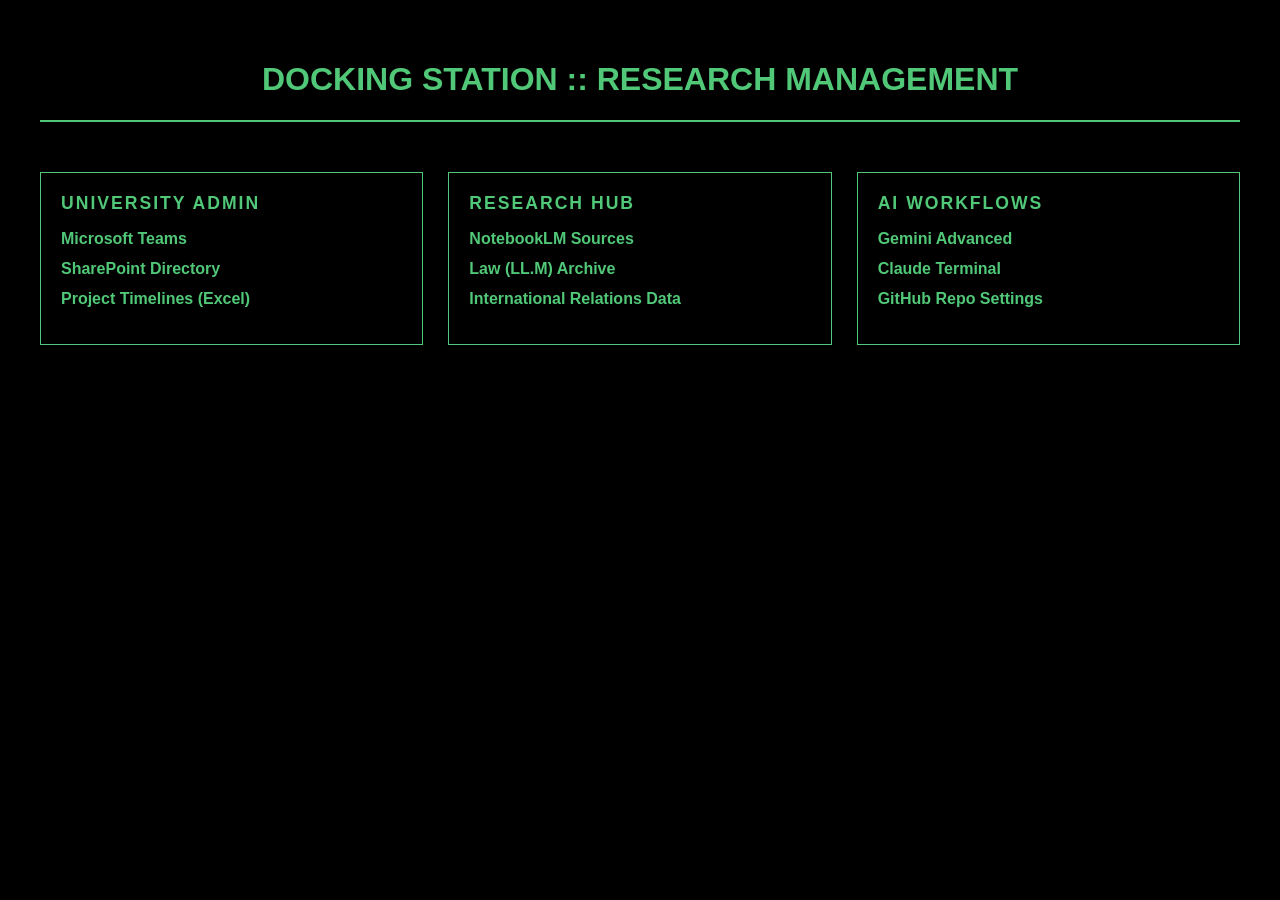
==== index.html @ 9e72f3fa "Update index.html" ====
<!DOCTYPE html>
<html lang="en">
<head>
    <meta charset="UTF-8">
    <meta name="viewport" content="width=device-width, initial-scale=1.0">
    <title>Research Docking Station</title>
    <style>
        :root {
            --bg-color: #000000;
            --emerald: #50C878;
            --border-style: 1px solid #50C878;
            --font-stack: 'Segoe UI', Roboto, Helvetica, Arial, sans-serif;
        }

        body {
            background-color: var(--bg-color);
            color: var(--emerald);
            font-family: var(--font-stack);
            margin: 0;
            padding: 40px;
        }

        header {
            text-align: center;
            margin-bottom: 50px;
            border-bottom: 2px solid var(--emerald);
        }

        /* Grid Layout Configuration */
        .dashboard-grid {
            display: grid;
            grid-template-columns: repeat(auto-fit, minmax(300px, 1fr));
            gap: 25px;
            max-width: 1200px;
            margin: 0 auto;
        }

        .card {
            border: var(--border-style);
            padding: 20px;
            transition: background 0.3s ease;
        }

        .card:hover {
            background-color: rgba(80, 200, 120, 0.1);
        }

        .card h2 {
            margin-top: 0;
            text-transform: uppercase;
            font-size: 1.1rem;
            letter-spacing: 2px;
        }

        ul {
            list-style-type: none;
            padding: 0;
        }

        li {
            margin: 12px 0;
        }

        a {
            color: var(--emerald);
            text-decoration: none;
            font-weight: bold;
        }

        a:hover {
            text-decoration: underline;
        }
    </style>
</head>
<body>

    <header>
        <h1>DOCKING STATION :: RESEARCH MANAGEMENT</h1>
    </header>

    <div class="dashboard-grid">
        <div class="card">
            <h2>University Admin</h2>
            <ul>
                <li><a href="#">Microsoft Teams</a></li>
                <li><a href="#">SharePoint Directory</a></li>
                <li><a href="#">Project Timelines (Excel)</a></li>
            </ul>
        </div>

        <div class="card">
            <h2>Research Hub</h2>
            <ul>
                <li><a href="#">NotebookLM Sources</a></li>
                <li><a href="#">Law (LL.M) Archive</a></li>
                <li><a href="#">International Relations Data</a></li>
            </ul>
        </div>

        <div class="card">
            <h2>AI Workflows</h2>
            <ul>
                <li><a href="#">Gemini Advanced</a></li>
                <li><a href="#">Claude Terminal</a></li>
                <li><a href="#">GitHub Repo Settings</a></li>
            </ul>
        </div>
    </div>

</body>
</html>
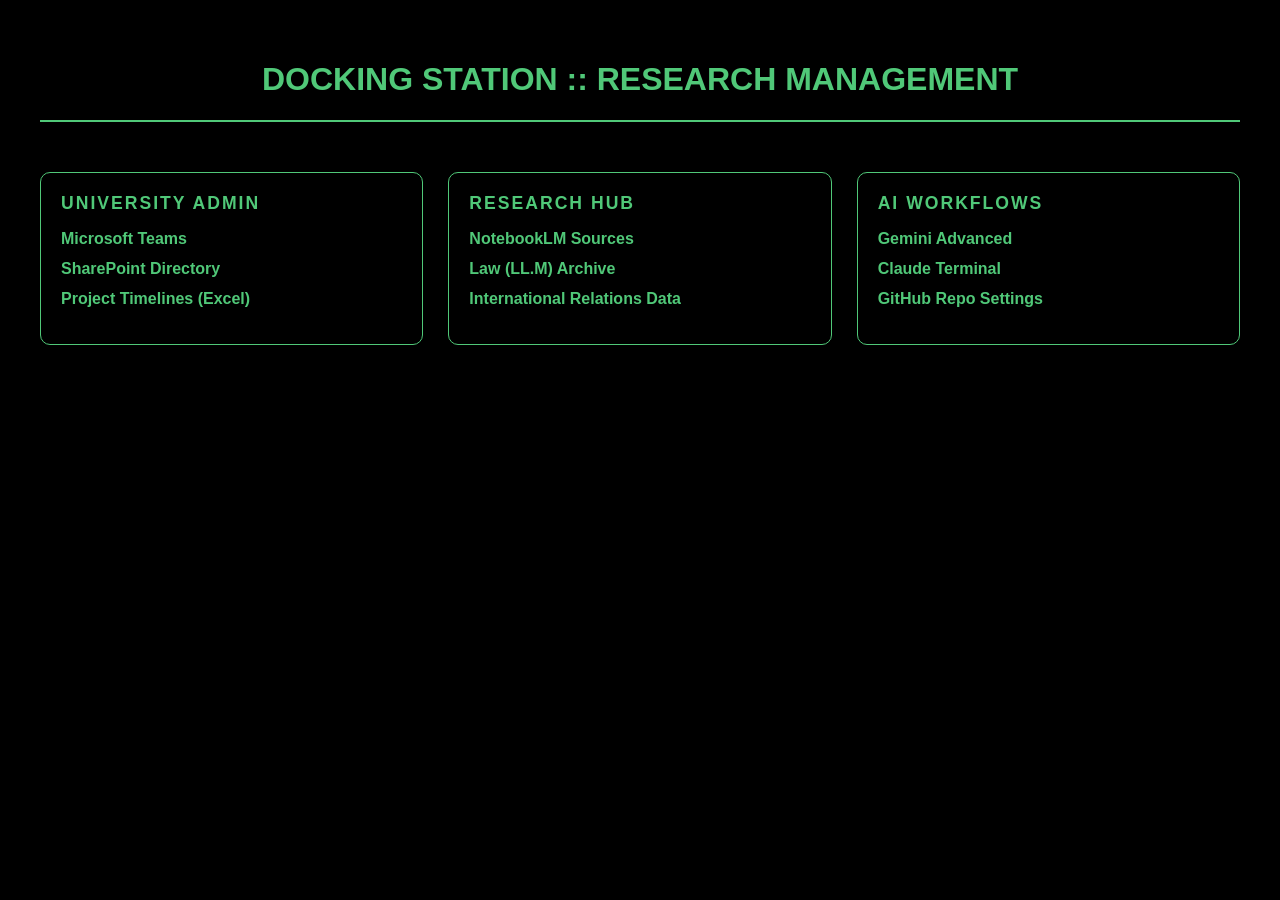
==== commit a5f64c72: "Update index.html" ====
--- a/index.html
+++ b/index.html
@@ -10,6 +10,9 @@
             --emerald: #50C878;
             --border-style: 1px solid #50C878;
             --font-stack: 'Segoe UI', Roboto, Helvetica, Arial, sans-serif;
+            
+            /* ADDED: Global Rounding Variable */
+            --radius-main: 10px;
         }
 
         body {
@@ -26,7 +29,6 @@
             border-bottom: 2px solid var(--emerald);
         }
 
-        /* Grid Layout Configuration */
         .dashboard-grid {
             display: grid;
             grid-template-columns: repeat(auto-fit, minmax(300px, 1fr));
@@ -38,11 +40,23 @@
         .card {
             border: var(--border-style);
             padding: 20px;
-            transition: background 0.3s ease;
+            
+            /* ADDED: Applies the rounded corner */
+            border-radius: var(--radius-main);
+            
+            /* Transitions for the hover effect below */
+            transition: all 0.3s ease;
         }
 
         .card:hover {
-            background-color: rgba(80, 200, 120, 0.1);
+            /* Modified hover effect for rounded corners */
+            background-color: rgba(80, 200, 120, 0.05);
+            
+            /* Subtle shadow to complement the rounding */
+            box-shadow: 0 4px 15px rgba(80, 200, 120, 0.2);
+            
+            /* Optional: Make the corner rounding slightly stronger on hover */
+            border-radius: calc(var(--radius-main) * 1.5);
         }
 
         .card h2 {
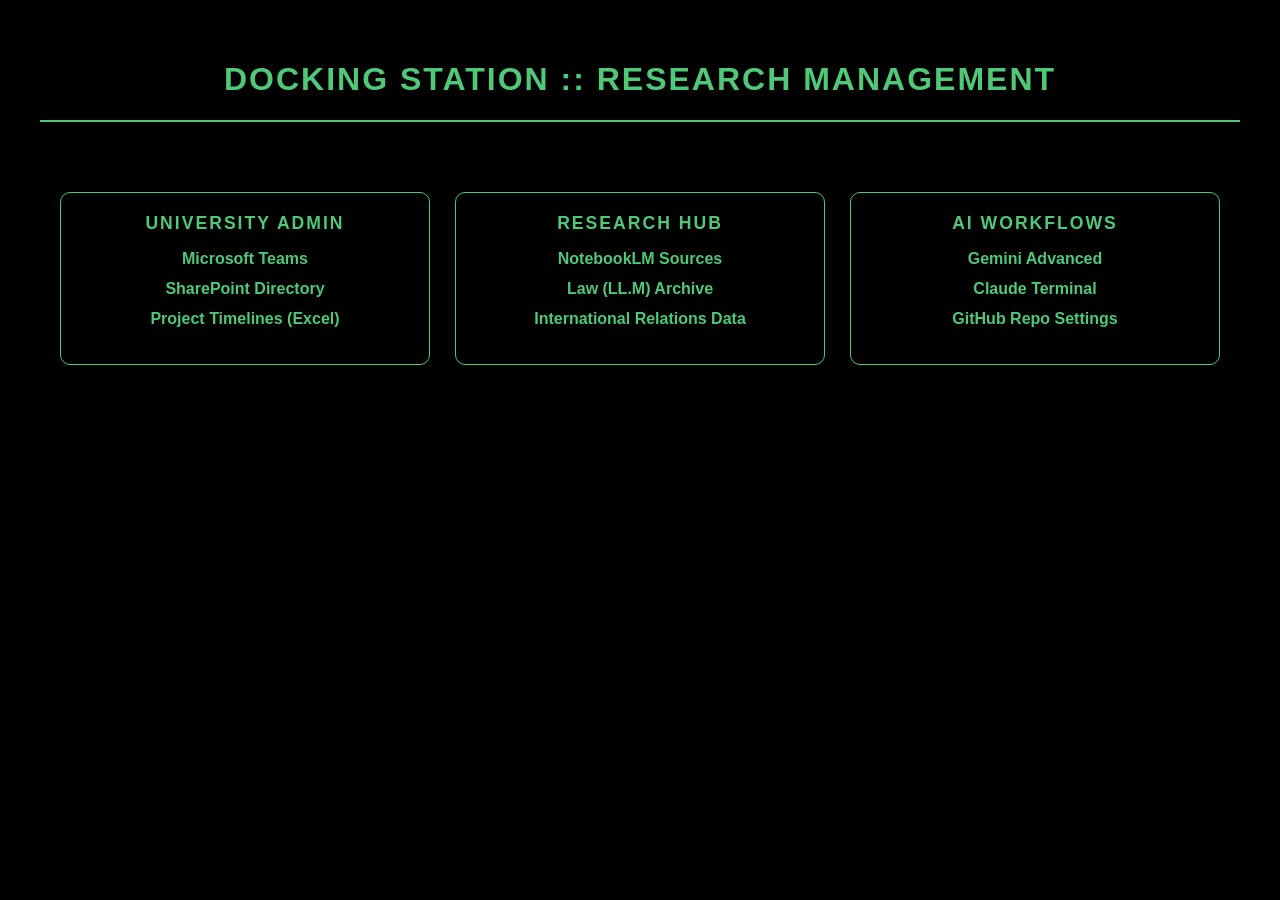
==== commit 2f67f995: "Update index.html" ====
--- a/index.html
+++ b/index.html
@@ -1,6 +1,7 @@
 <!DOCTYPE html>
 <html lang="en">
 <head>
+    <link rel="stylesheet" href="style.css">
     <meta charset="UTF-8">
     <meta name="viewport" content="width=device-width, initial-scale=1.0">
     <title>Research Docking Station</title>
--- a/style.css
+++ b/style.css
@@ -0,0 +1,71 @@
+/* style.css */
+:root {
+    --bg-color: #000000;
+    --emerald: #50C878;
+    --emerald-dim: rgba(80, 200, 120, 0.1);
+    --border-style: 1px solid #50C878;
+    --font-stack: 'Segoe UI', Roboto, Helvetica, Arial, sans-serif;
+    --radius-main: 10px;
+}
+
+body {
+    background-color: var(--bg-color);
+    color: var(--emerald);
+    font-family: var(--font-stack);
+    margin: 0;
+    padding-top: 80px;
+}
+
+/* Navigation Bar */
+nav {
+    position: fixed;
+    top: 0;
+    width: 100%;
+    background-color: var(--bg-color);
+    border-bottom: var(--border-style);
+    display: flex;
+    justify-content: center;
+    padding: 15px 0;
+    z-index: 1000;
+}
+
+.nav-link {
+    color: var(--emerald);
+    text-decoration: none;
+    margin: 0 20px;
+    font-weight: 600;
+    text-transform: uppercase;
+    letter-spacing: 1px;
+    font-size: 0.9rem;
+    transition: opacity 0.3s;
+}
+
+.nav-link:hover { opacity: 0.7; }
+
+/* Dashboard Layout */
+.dashboard-grid {
+    display: grid;
+    grid-template-columns: repeat(auto-fit, minmax(300px, 1fr));
+    gap: 25px;
+    max-width: 1200px;
+    margin: 0 auto;
+    padding: 20px;
+}
+
+.card {
+    border: var(--border-style);
+    padding: 25px;
+    border-radius: var(--radius-main);
+    transition: all 0.3s ease;
+}
+
+.card:hover {
+    background-color: var(--emerald-dim);
+    box-shadow: 0 4px 15px rgba(80, 200, 120, 0.2);
+}
+
+h1, h2 { text-align: center; text-transform: uppercase; letter-spacing: 2px; }
+ul { list-style-type: none; padding: 0; }
+li { margin: 15px 0; text-align: center; }
+a { color: var(--emerald); text-decoration: none; }
+a:hover { text-decoration: underline; }
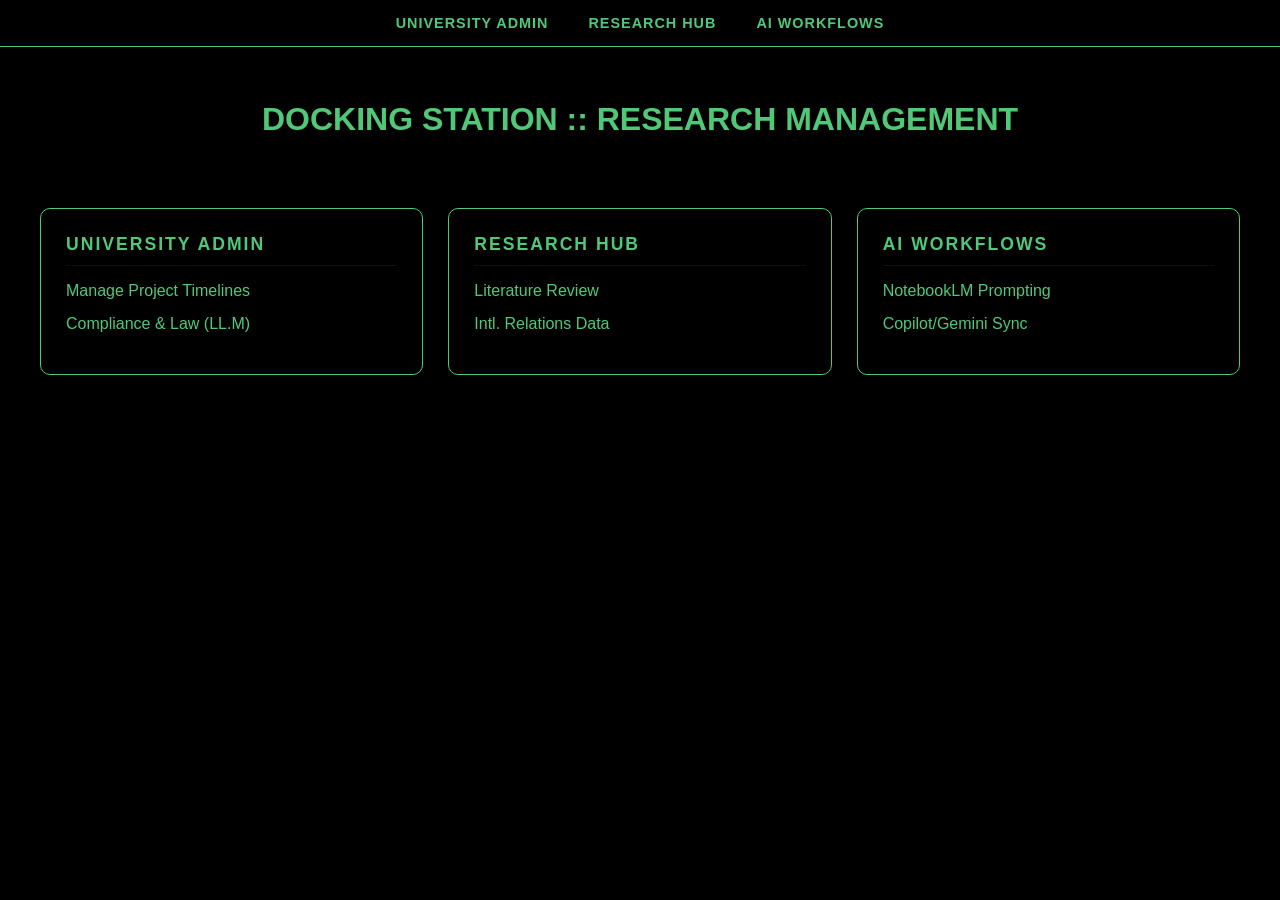
==== commit e678227c: "Update index.html" ====
--- a/index.html
+++ b/index.html
@@ -1,7 +1,6 @@
 <!DOCTYPE html>
 <html lang="en">
 <head>
-    <link rel="stylesheet" href="style.css">
     <meta charset="UTF-8">
     <meta name="viewport" content="width=device-width, initial-scale=1.0">
     <title>Research Docking Station</title>
@@ -9,10 +8,9 @@
         :root {
             --bg-color: #000000;
             --emerald: #50C878;
+            --emerald-dim: rgba(80, 200, 120, 0.1);
             --border-style: 1px solid #50C878;
             --font-stack: 'Segoe UI', Roboto, Helvetica, Arial, sans-serif;
-            
-            /* ADDED: Global Rounding Variable */
             --radius-main: 10px;
         }
 
@@ -21,13 +19,42 @@
             color: var(--emerald);
             font-family: var(--font-stack);
             margin: 0;
-            padding: 40px;
+            padding-top: 80px; /* Space for the fixed nav */
         }
 
+        /* --- Navigation Bar --- */
+        nav {
+            position: fixed;
+            top: 0;
+            width: 100%;
+            background-color: var(--bg-color);
+            border-bottom: var(--border-style);
+            display: flex;
+            justify-content: center;
+            padding: 15px 0;
+            z-index: 1000;
+        }
+
+        .nav-link {
+            color: var(--emerald);
+            text-decoration: none;
+            margin: 0 20px;
+            font-weight: 600;
+            text-transform: uppercase;
+            letter-spacing: 1px;
+            font-size: 0.9rem;
+            transition: opacity 0.3s;
+        }
+
+        .nav-link:hover {
+            opacity: 0.7;
+        }
+
+        /* --- Header & Layout --- */
         header {
             text-align: center;
             margin-bottom: 50px;
-            border-bottom: 2px solid var(--emerald);
+            padding: 0 20px;
         }
 
         .dashboard-grid {
@@ -36,28 +63,20 @@
             gap: 25px;
             max-width: 1200px;
             margin: 0 auto;
+            padding: 20px;
         }
 
+        /* --- Cards --- */
         .card {
             border: var(--border-style);
-            padding: 20px;
-            
-            /* ADDED: Applies the rounded corner */
+            padding: 25px;
             border-radius: var(--radius-main);
-            
-            /* Transitions for the hover effect below */
             transition: all 0.3s ease;
         }
 
         .card:hover {
-            /* Modified hover effect for rounded corners */
-            background-color: rgba(80, 200, 120, 0.05);
-            
-            /* Subtle shadow to complement the rounding */
+            background-color: var(--emerald-dim);
             box-shadow: 0 4px 15px rgba(80, 200, 120, 0.2);
-            
-            /* Optional: Make the corner rounding slightly stronger on hover */
-            border-radius: calc(var(--radius-main) * 1.5);
         }
 
         .card h2 {
@@ -65,6 +84,8 @@
             text-transform: uppercase;
             font-size: 1.1rem;
             letter-spacing: 2px;
+            border-bottom: 1px solid var(--emerald-dim);
+            padding-bottom: 10px;
         }
 
         ul {
@@ -73,21 +94,27 @@
         }
 
         li {
-            margin: 12px 0;
+            margin: 15px 0;
         }
 
-        a {
+        .card a {
             color: var(--emerald);
             text-decoration: none;
-            font-weight: bold;
+            font-weight: 500;
         }
 
-        a:hover {
+        .card a:hover {
             text-decoration: underline;
         }
     </style>
 </head>
 <body>
+
+    <nav>
+        <a href="admin.html" class="nav-link">University Admin</a>
+        <a href="research.html" class="nav-link">Research Hub</a>
+        <a href="ai-workflows.html" class="nav-link">AI Workflows</a>
+    </nav>
 
     <header>
         <h1>DOCKING STATION :: RESEARCH MANAGEMENT</h1>
@@ -97,27 +124,24 @@
         <div class="card">
             <h2>University Admin</h2>
             <ul>
-                <li><a href="#">Microsoft Teams</a></li>
-                <li><a href="#">SharePoint Directory</a></li>
-                <li><a href="#">Project Timelines (Excel)</a></li>
+                <li><a href="admin.html">Manage Project Timelines</a></li>
+                <li><a href="admin.html">Compliance & Law (LL.M)</a></li>
             </ul>
         </div>
 
         <div class="card">
             <h2>Research Hub</h2>
             <ul>
-                <li><a href="#">NotebookLM Sources</a></li>
-                <li><a href="#">Law (LL.M) Archive</a></li>
-                <li><a href="#">International Relations Data</a></li>
+                <li><a href="research.html">Literature Review</a></li>
+                <li><a href="research.html">Intl. Relations Data</a></li>
             </ul>
         </div>
 
         <div class="card">
             <h2>AI Workflows</h2>
             <ul>
-                <li><a href="#">Gemini Advanced</a></li>
-                <li><a href="#">Claude Terminal</a></li>
-                <li><a href="#">GitHub Repo Settings</a></li>
+                <li><a href="ai-workflows.html">NotebookLM Prompting</a></li>
+                <li><a href="ai-workflows.html">Copilot/Gemini Sync</a></li>
             </ul>
         </div>
     </div>
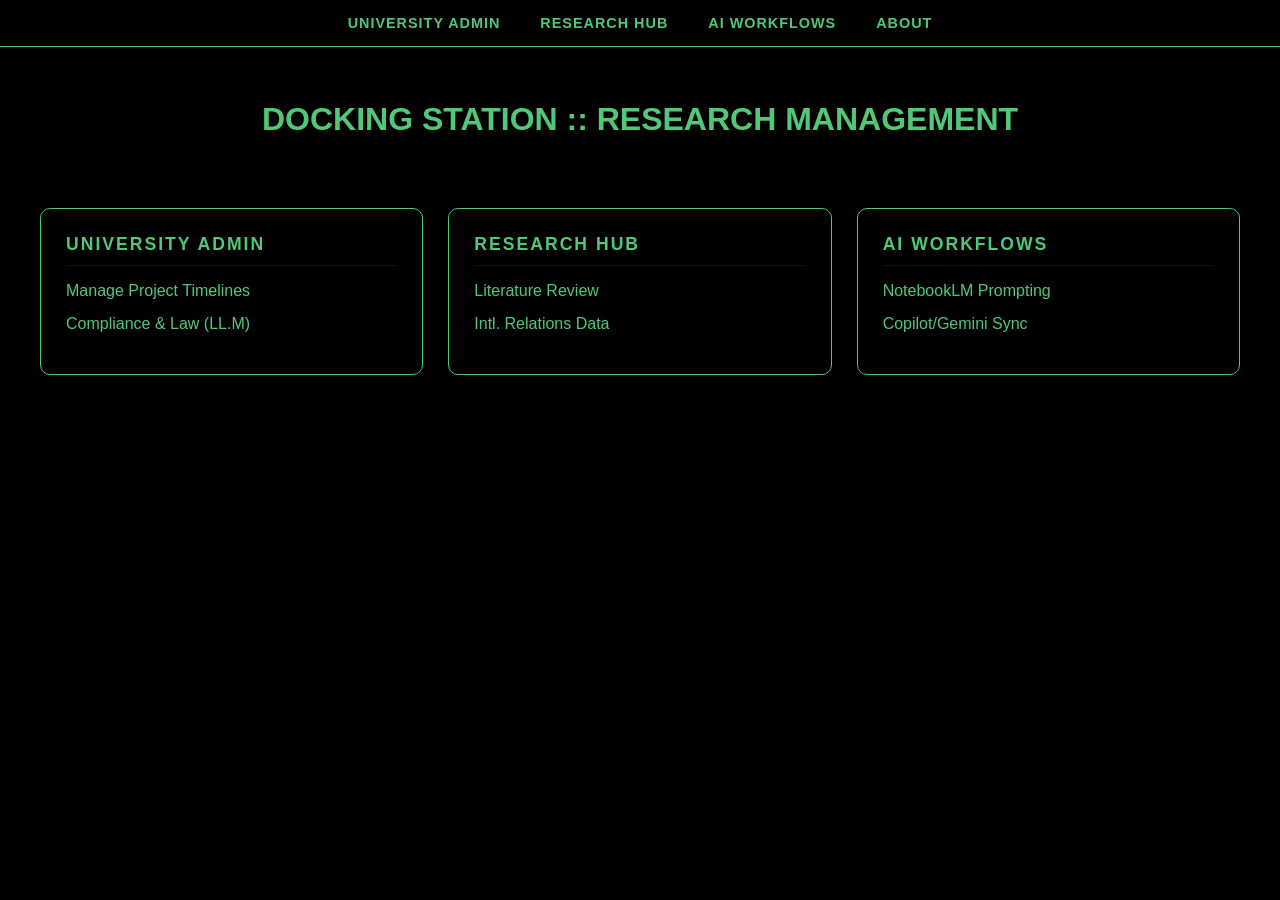
==== commit 031caa70: "Update index.html" ====
--- a/index.html
+++ b/index.html
@@ -114,6 +114,7 @@
         <a href="admin.html" class="nav-link">University Admin</a>
         <a href="research.html" class="nav-link">Research Hub</a>
         <a href="ai-workflows.html" class="nav-link">AI Workflows</a>
+        <a href="about.html" class="nav-link">About</a>
     </nav>
 
     <header>
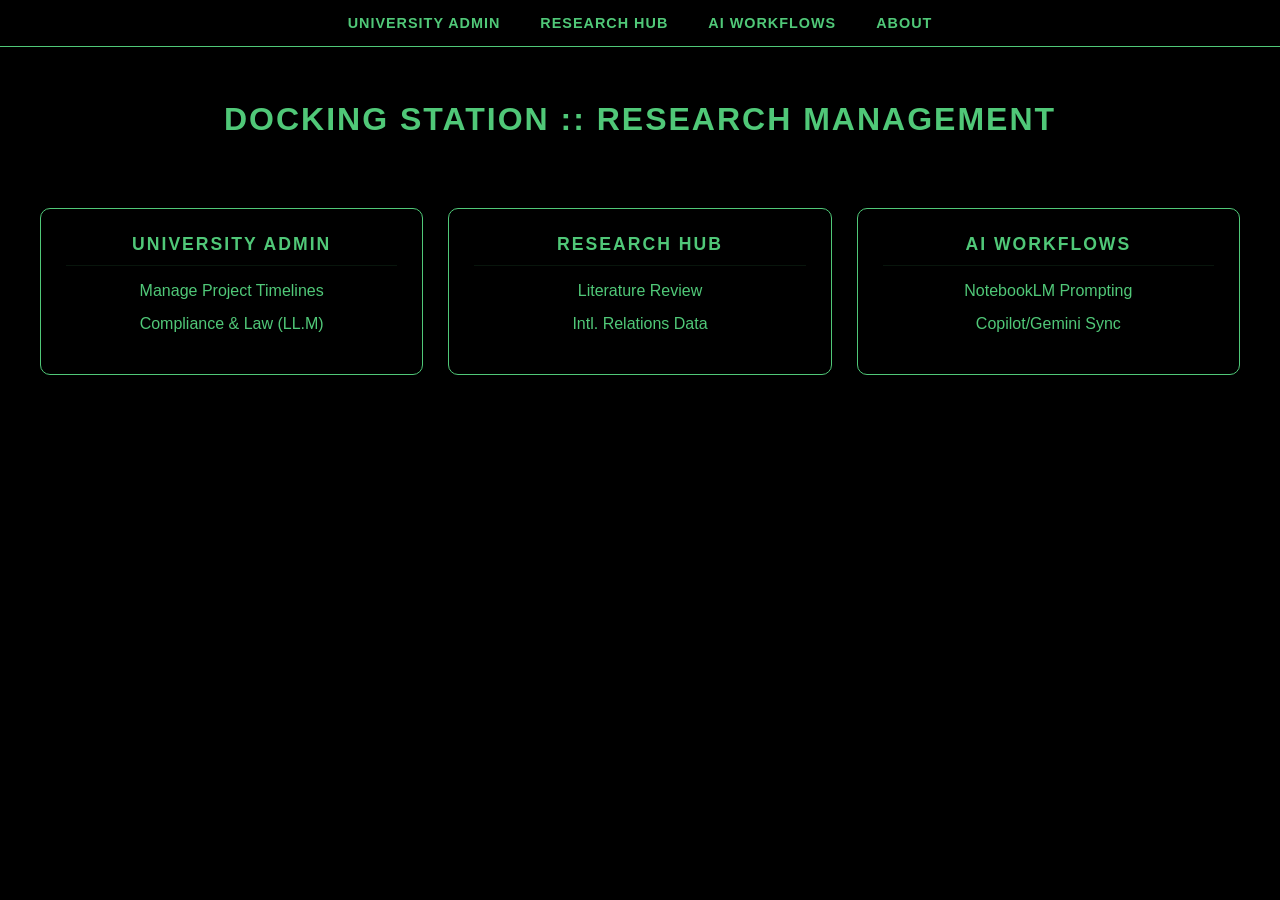
==== commit 116d4f19: "Update index.html" ====
--- a/index.html
+++ b/index.html
@@ -1,3 +1,19 @@
+<!DOCTYPE html>
+<html lang="en">
+<head>
+    <meta charset="UTF-8">
+    <meta name="viewport" content="width=device-width, initial-scale=1.0">
+    <title>Docking Station | Research Project Management</title>
+    <link rel="stylesheet" href="style.css">
+</head>
+<body>
+
+    <nav>
+        <a href="index.html" class="nav-link">Home</a>
+        <a href="admin.html" class="nav-link">University Admin</a>
+        <a href="research.html" class="nav-link">Research Hub</a>
+        <a href="ai-workflows.html" class="nav-link">AI Workflows</a>
+    </nav>
 <!DOCTYPE html>
 <html lang="en">
 <head>
--- a/style.css
+++ b/style.css
@@ -0,0 +1,110 @@
+/* style.css */
+:root {
+    --bg-color: #000000;
+    --emerald: #50C878;
+    --emerald-dim: rgba(80, 200, 120, 0.1);
+    --border-style: 1px solid #50C878;
+    --font-stack: 'Segoe UI', Roboto, Helvetica, Arial, sans-serif;
+    --radius-main: 10px;
+}
+
+body {
+    background-color: var(--bg-color);
+    color: var(--emerald);
+    font-family: var(--font-stack);
+    margin: 0;
+    padding-top: 80px;
+}
+
+/* Navigation Bar */
+nav {
+    position: fixed;
+    top: 0;
+    width: 100%;
+    background-color: var(--bg-color);
+    border-bottom: var(--border-style);
+    display: flex;
+    justify-content: center;
+    padding: 15px 0;
+    z-index: 1000;
+}
+
+.nav-link {
+    color: var(--emerald);
+    text-decoration: none;
+    margin: 0 20px;
+    font-weight: 600;
+    text-transform: uppercase;
+    letter-spacing: 1px;
+    font-size: 0.9rem;
+    transition: opacity 0.3s;
+}
+
+.nav-link:hover { opacity: 0.7; }
+
+.nav-link.active {
+    border-bottom: 2px solid var(--emerald);
+    padding-bottom: 5px;
+}
+
+/* Dashboard Layout */
+.dashboard-grid {
+    display: grid;
+    grid-template-columns: repeat(auto-fit, minmax(300px, 1fr));
+    gap: 25px;
+    max-width: 1200px;
+    margin: 0 auto;
+    padding: 20px;
+}
+
+.card {
+    border: var(--border-style);
+    padding: 25px;
+    border-radius: var(--radius-main);
+    transition: all 0.3s ease;
+}
+
+.card:hover {
+    background-color: var(--emerald-dim);
+    box-shadow: 0 4px 15px rgba(80, 200, 120, 0.2);
+}
+
+/* Prompt Box Styling */
+.prompt-box {
+    background-color: #111;
+    padding: 15px;
+    border-radius: 5px;
+    margin-top: 10px;
+    border: 1px solid var(--emerald-dim);
+}
+
+code {
+    display: block;
+    color: #fff;
+    font-family: 'Courier New', Courier, monospace;
+    font-size: 0.85rem;
+    margin-bottom: 10px;
+    white-space: pre-wrap; /* Keeps formatting */
+}
+
+.copy-btn {
+    background-color: var(--emerald);
+    color: #000;
+    border: none;
+    padding: 5px 10px;
+    border-radius: 4px;
+    cursor: pointer;
+    font-weight: bold;
+    font-size: 0.75rem;
+    text-transform: uppercase;
+}
+
+.copy-btn:hover {
+    background-color: #fff;
+}
+
+h1, h2 { text-align: center; text-transform: uppercase; letter-spacing: 2px; }
+ul { list-style-type: none; padding: 0; }
+li { margin: 15px 0; text-align: center; }
+a { color: var(--emerald); text-decoration: none; }
+a:hover { text-decoration: underline; }
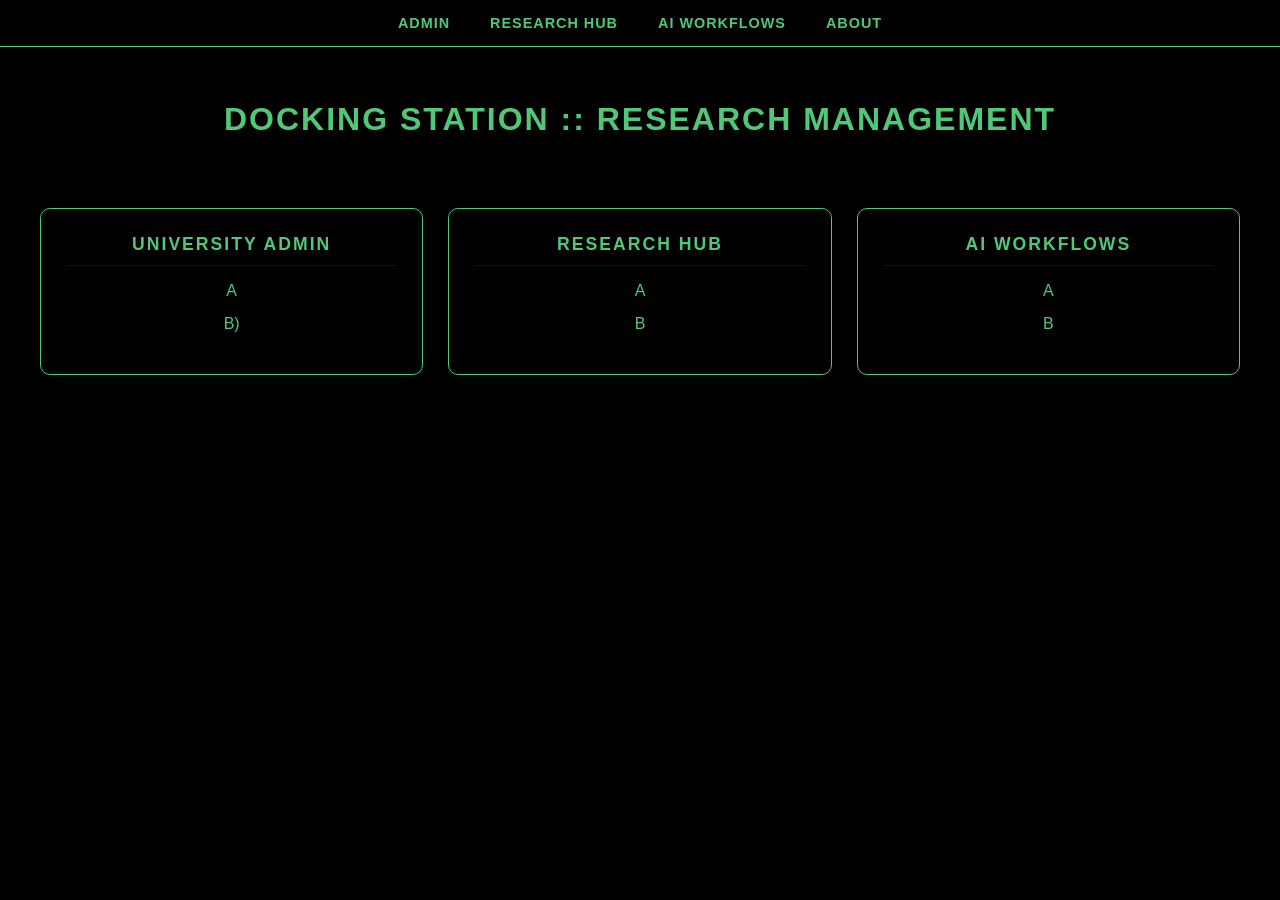
==== commit a7b28151: "Update index.html" ====
--- a/index.html
+++ b/index.html
@@ -10,9 +10,9 @@
 
     <nav>
         <a href="index.html" class="nav-link">Home</a>
-        <a href="admin.html" class="nav-link">University Admin</a>
+        <a href="admin.html" class="nav-link">About</a>
+        <a href="ai-workflows.html" class="nav-link">AI Workflows</a>
         <a href="research.html" class="nav-link">Research Hub</a>
-        <a href="ai-workflows.html" class="nav-link">AI Workflows</a>
     </nav>
 <!DOCTYPE html>
 <html lang="en">
@@ -127,7 +127,7 @@
 <body>
 
     <nav>
-        <a href="admin.html" class="nav-link">University Admin</a>
+        <a href="admin.html" class="nav-link">Admin</a>
         <a href="research.html" class="nav-link">Research Hub</a>
         <a href="ai-workflows.html" class="nav-link">AI Workflows</a>
         <a href="about.html" class="nav-link">About</a>
@@ -141,24 +141,24 @@
         <div class="card">
             <h2>University Admin</h2>
             <ul>
-                <li><a href="admin.html">Manage Project Timelines</a></li>
-                <li><a href="admin.html">Compliance & Law (LL.M)</a></li>
+                <li><a href="admin.html">A</a></li>
+                <li><a href="admin.html">B)</a></li>
             </ul>
         </div>
 
         <div class="card">
             <h2>Research Hub</h2>
             <ul>
-                <li><a href="research.html">Literature Review</a></li>
-                <li><a href="research.html">Intl. Relations Data</a></li>
+                <li><a href="research.html">A</a></li>
+                <li><a href="research.html">B</a></li>
             </ul>
         </div>
 
         <div class="card">
             <h2>AI Workflows</h2>
             <ul>
-                <li><a href="ai-workflows.html">NotebookLM Prompting</a></li>
-                <li><a href="ai-workflows.html">Copilot/Gemini Sync</a></li>
+                <li><a href="ai-workflows.html">A</a></li>
+                <li><a href="ai-workflows.html">B</a></li>
             </ul>
         </div>
     </div>
--- a/style.css
+++ b/style.css
@@ -15,7 +15,18 @@
     margin: 0;
     padding-top: 80px;
 }
-
+nav {
+    position: fixed;
+    top: 0;
+    left: 0;
+    width: 100%;
+    background-color: #000; /* Solid black to mask content scrolling under */
+    border-bottom: 1px solid var(--emerald);
+    display: flex;
+    justify-content: center;
+    padding: 20px 0;
+    z-index: 1000;
+}
 /* Navigation Bar */
 nav {
     position: fixed;
@@ -103,6 +114,12 @@
     background-color: #fff;
 }
 
+.nav-link.active {
+    border-bottom: 2px solid var(--emerald);
+    padding-bottom: 5px;
+    opacity: 1;
+}
+
 h1, h2 { text-align: center; text-transform: uppercase; letter-spacing: 2px; }
 ul { list-style-type: none; padding: 0; }
 li { margin: 15px 0; text-align: center; }
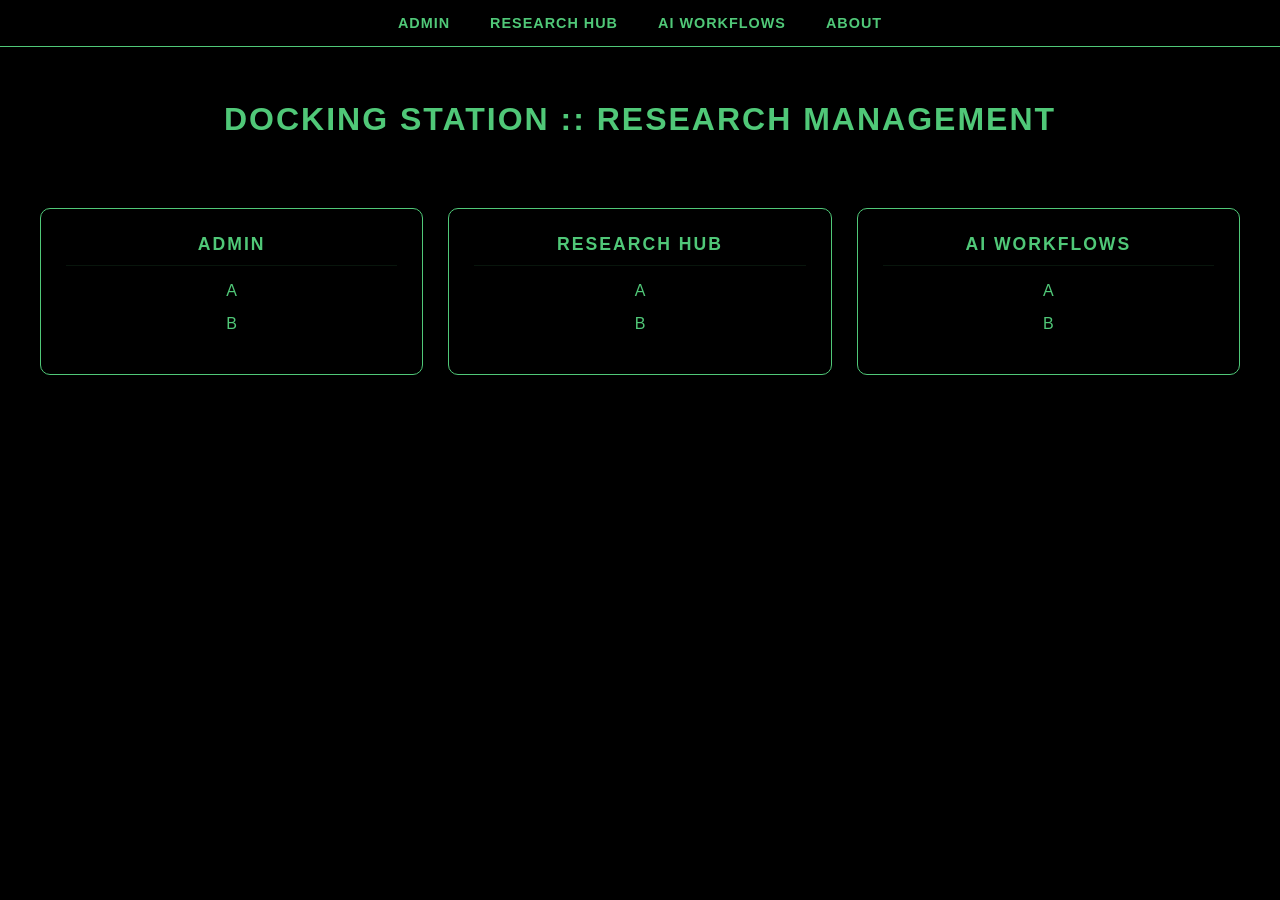
==== commit 73aadd93: "Update index.html" ====
--- a/index.html
+++ b/index.html
@@ -139,10 +139,10 @@
 
     <div class="dashboard-grid">
         <div class="card">
-            <h2>University Admin</h2>
+            <h2>Admin</h2>
             <ul>
                 <li><a href="admin.html">A</a></li>
-                <li><a href="admin.html">B)</a></li>
+                <li><a href="admin.html">B</a></li>
             </ul>
         </div>
 
